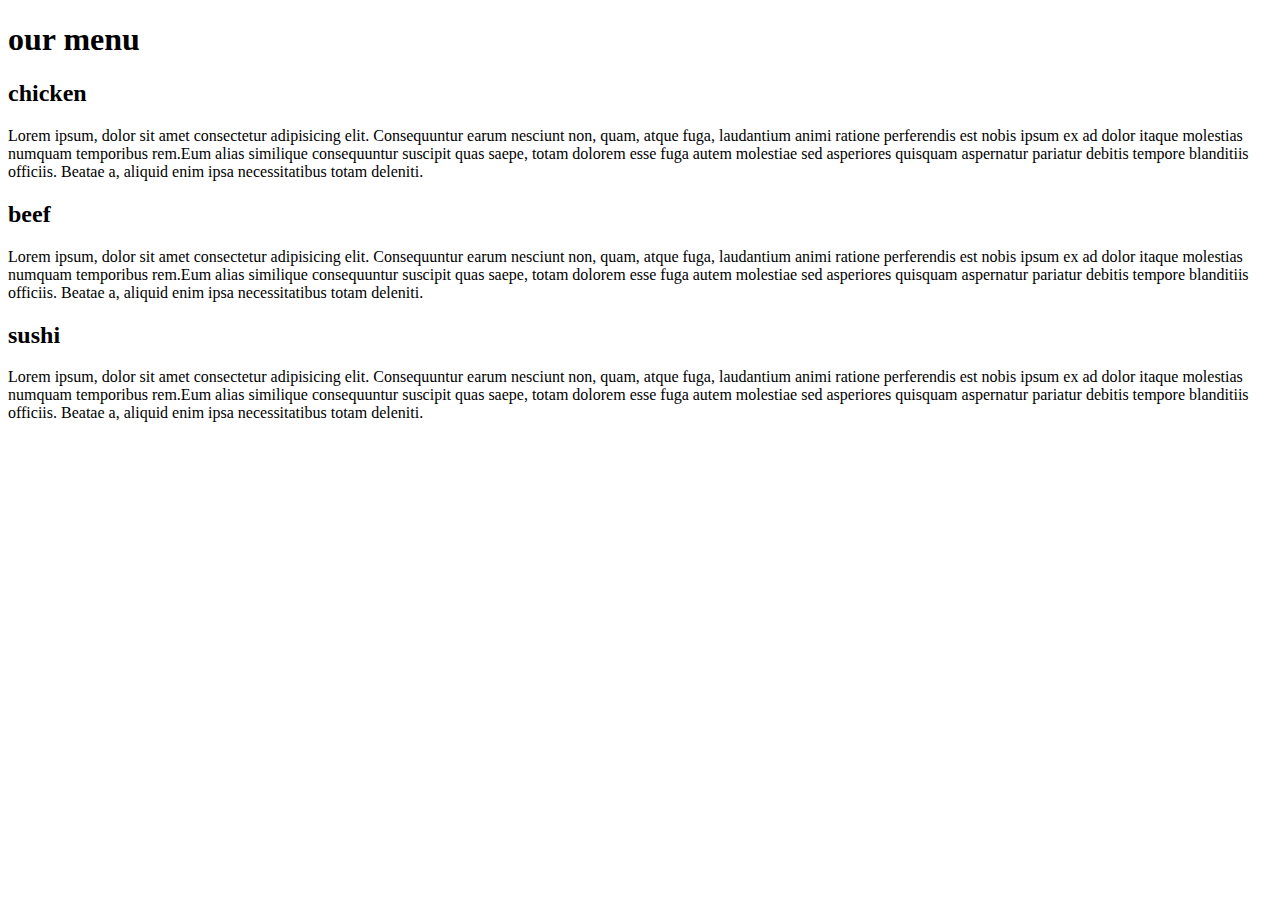
==== site/Module_2_Solution/index.html @ cb94b0c1 "My project" ====
<!DOCTYPE html>
<html lang="en">
<head>
    <meta charset="UTF-8">
    <meta name="viewport" content="width=device-width, initial-scale=1.0">
    <link rel="stylesheet" href="style.css">
    <title>Document</title>
</head>
<body>
    <main>
        <h1>our menu</h1>
        <section class="menu_items">
            <h2>chicken</h2>
            <p>Lorem ipsum, dolor sit amet consectetur adipisicing elit. Consequuntur 
                earum nesciunt non, quam, atque fuga, laudantium animi ratione perferendis est nobis ipsum ex ad dolor itaque molestias numquam temporibus rem.Eum alias similique consequuntur suscipit quas saepe, totam dolorem esse fuga autem molestiae 
                sed asperiores quisquam aspernatur pariatur debitis tempore blanditiis officiis. Beatae a, aliquid enim ipsa necessitatibus totam deleniti.</p>
        </section>
        <section class="menu_items">
            <h2>beef</h2>
            <p>Lorem ipsum, dolor sit amet consectetur adipisicing elit. Consequuntur 
                earum nesciunt non, quam, atque fuga, laudantium animi ratione perferendis est nobis ipsum ex ad dolor itaque molestias numquam temporibus rem.Eum alias similique consequuntur suscipit quas saepe, totam dolorem esse fuga autem molestiae 
                sed asperiores quisquam aspernatur pariatur debitis tempore blanditiis officiis. Beatae a, aliquid enim ipsa necessitatibus totam deleniti.</p>
        </section>
        <section class="menu_items">
            <h2>sushi</h2>
            <p>Lorem ipsum, dolor sit amet consectetur adipisicing elit. Consequuntur 
                earum nesciunt non, quam, atque fuga, laudantium animi ratione perferendis est nobis ipsum ex ad dolor itaque molestias numquam temporibus rem.Eum alias similique consequuntur suscipit quas saepe, totam dolorem esse fuga autem molestiae 
                sed asperiores quisquam aspernatur pariatur debitis tempore blanditiis officiis. Beatae a, aliquid enim ipsa necessitatibus totam deleniti.</p>
        </section>
    </main>
</body>
</html>
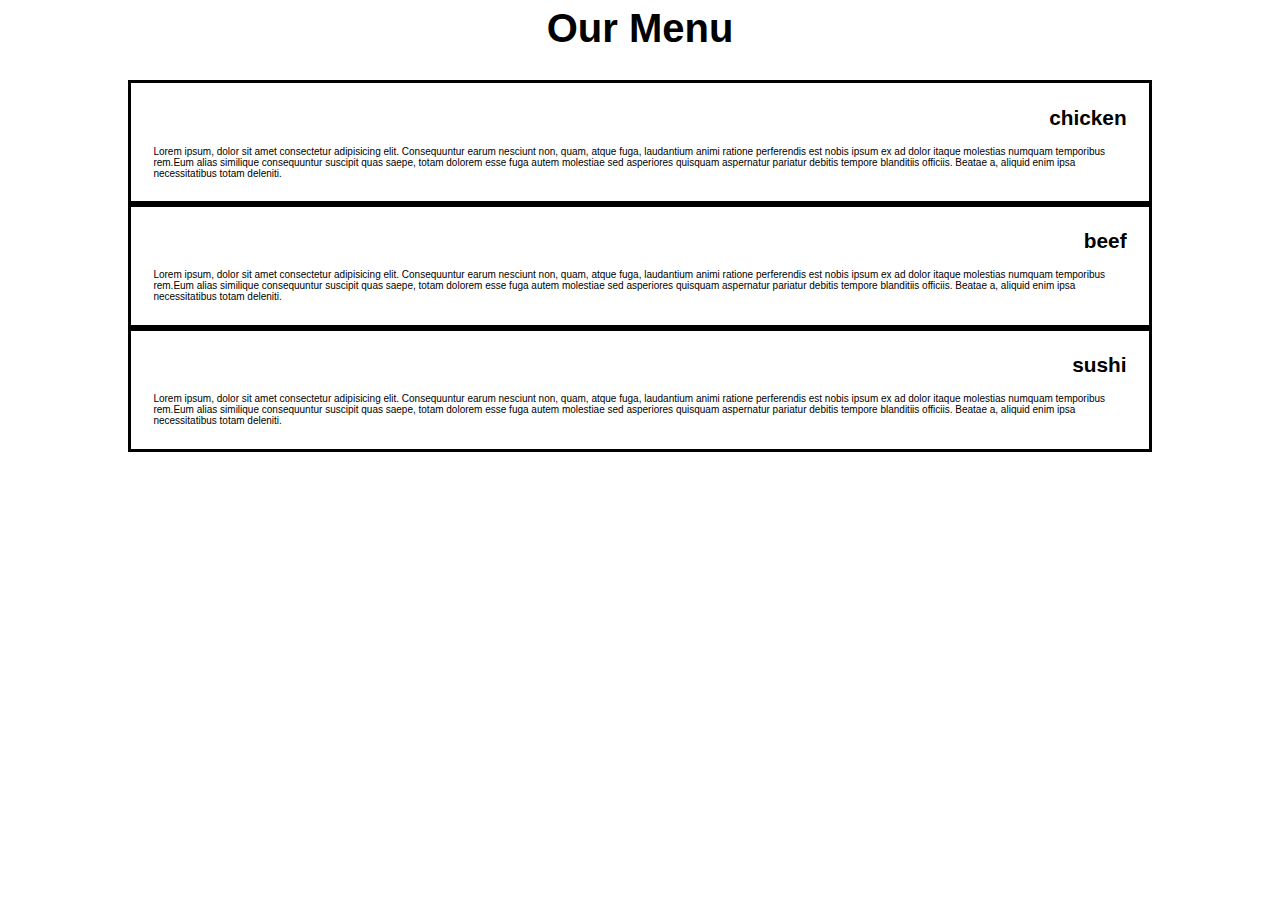
==== commit 9f73202e: "My project 2" ====
--- a/site/Module_2_Solution/index.html
+++ b/site/Module_2_Solution/index.html
@@ -3,25 +3,25 @@
 <head>
     <meta charset="UTF-8">
     <meta name="viewport" content="width=device-width, initial-scale=1.0">
-    <link rel="stylesheet" href="style.css">
+    <link rel="stylesheet" href="CSS/style.css">
     <title>Document</title>
 </head>
 <body>
     <main>
         <h1>our menu</h1>
-        <section class="menu_items">
+        <section class="menu_items chicken">
             <h2>chicken</h2>
             <p>Lorem ipsum, dolor sit amet consectetur adipisicing elit. Consequuntur 
                 earum nesciunt non, quam, atque fuga, laudantium animi ratione perferendis est nobis ipsum ex ad dolor itaque molestias numquam temporibus rem.Eum alias similique consequuntur suscipit quas saepe, totam dolorem esse fuga autem molestiae 
                 sed asperiores quisquam aspernatur pariatur debitis tempore blanditiis officiis. Beatae a, aliquid enim ipsa necessitatibus totam deleniti.</p>
         </section>
-        <section class="menu_items">
+        <section class="menu_items beef">
             <h2>beef</h2>
             <p>Lorem ipsum, dolor sit amet consectetur adipisicing elit. Consequuntur 
                 earum nesciunt non, quam, atque fuga, laudantium animi ratione perferendis est nobis ipsum ex ad dolor itaque molestias numquam temporibus rem.Eum alias similique consequuntur suscipit quas saepe, totam dolorem esse fuga autem molestiae 
                 sed asperiores quisquam aspernatur pariatur debitis tempore blanditiis officiis. Beatae a, aliquid enim ipsa necessitatibus totam deleniti.</p>
         </section>
-        <section class="menu_items">
+        <section class="menu_items sushi">
             <h2>sushi</h2>
             <p>Lorem ipsum, dolor sit amet consectetur adipisicing elit. Consequuntur 
                 earum nesciunt non, quam, atque fuga, laudantium animi ratione perferendis est nobis ipsum ex ad dolor itaque molestias numquam temporibus rem.Eum alias similique consequuntur suscipit quas saepe, totam dolorem esse fuga autem molestiae 
--- a/site/Module_2_Solution/CSS/style.css
+++ b/site/Module_2_Solution/CSS/style.css
@@ -0,0 +1,33 @@
+* {
+    margin: 0;
+    padding: 0;
+    box-sizing: border-box;
+}
+
+body {
+    font-family: Arial, Helvetica, sans-serif;
+    font-size: 10px;
+}
+
+h1{
+    padding: 0.4rem;
+    margin-bottom: 1.4rem;
+    font-size: 2.5rem;
+    text-align: center;
+    text-transform: capitalize;
+}
+
+.menu_items{
+    width: 80vw;
+    margin: auto;
+    padding: 1.4rem;
+    border: 0.2rem solid black;
+}
+.menu_items h2{
+    font-size: 1.3rem;
+    float: right;
+    margin-bottom: 1rem;
+}
+.menu_items p{
+    clear: both;
+}
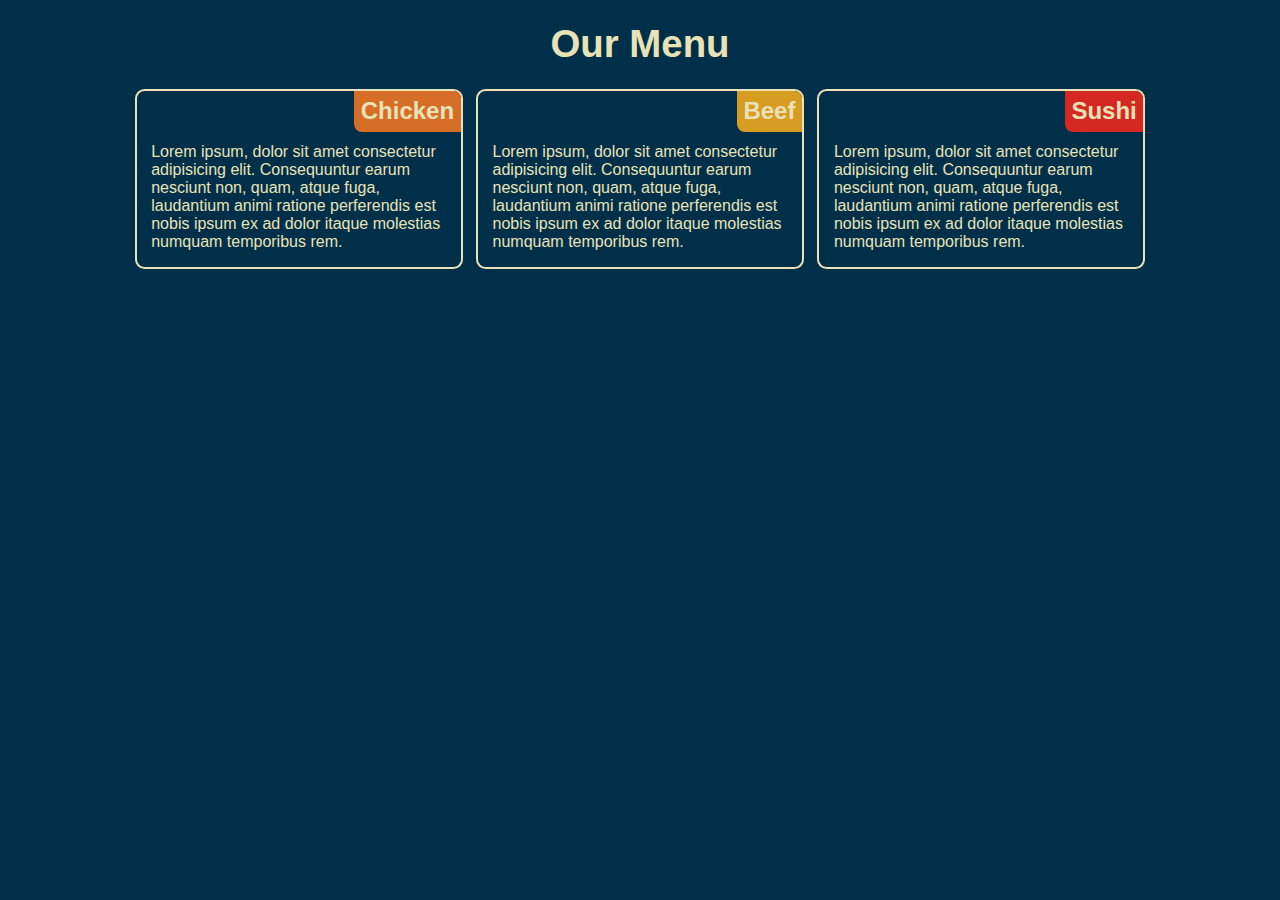
==== commit 9641d32f: "My project final" ====
--- a/site/Module_2_Solution/index.html
+++ b/site/Module_2_Solution/index.html
@@ -2,30 +2,36 @@
 <html lang="en">
 <head>
     <meta charset="UTF-8">
+    <meta name="author" content="tshabalalaaj">
     <meta name="viewport" content="width=device-width, initial-scale=1.0">
     <link rel="stylesheet" href="CSS/style.css">
-    <title>Document</title>
+    <title>Module2_Coursera Project</title>
 </head>
 <body>
     <main>
         <h1>our menu</h1>
-        <section class="menu_items chicken">
-            <h2>chicken</h2>
-            <p>Lorem ipsum, dolor sit amet consectetur adipisicing elit. Consequuntur 
-                earum nesciunt non, quam, atque fuga, laudantium animi ratione perferendis est nobis ipsum ex ad dolor itaque molestias numquam temporibus rem.Eum alias similique consequuntur suscipit quas saepe, totam dolorem esse fuga autem molestiae 
-                sed asperiores quisquam aspernatur pariatur debitis tempore blanditiis officiis. Beatae a, aliquid enim ipsa necessitatibus totam deleniti.</p>
-        </section>
-        <section class="menu_items beef">
-            <h2>beef</h2>
-            <p>Lorem ipsum, dolor sit amet consectetur adipisicing elit. Consequuntur 
-                earum nesciunt non, quam, atque fuga, laudantium animi ratione perferendis est nobis ipsum ex ad dolor itaque molestias numquam temporibus rem.Eum alias similique consequuntur suscipit quas saepe, totam dolorem esse fuga autem molestiae 
-                sed asperiores quisquam aspernatur pariatur debitis tempore blanditiis officiis. Beatae a, aliquid enim ipsa necessitatibus totam deleniti.</p>
-        </section>
-        <section class="menu_items sushi">
-            <h2>sushi</h2>
-            <p>Lorem ipsum, dolor sit amet consectetur adipisicing elit. Consequuntur 
-                earum nesciunt non, quam, atque fuga, laudantium animi ratione perferendis est nobis ipsum ex ad dolor itaque molestias numquam temporibus rem.Eum alias similique consequuntur suscipit quas saepe, totam dolorem esse fuga autem molestiae 
-                sed asperiores quisquam aspernatur pariatur debitis tempore blanditiis officiis. Beatae a, aliquid enim ipsa necessitatibus totam deleniti.</p>
+        <section class="content">
+            <section class="menu_items chicken">
+                <h2>chicken</h2>
+                <p>Lorem ipsum, dolor sit amet consectetur adipisicing elit. Consequuntur 
+                    earum nesciunt non, quam, atque fuga, laudantium animi ratione perferendis 
+                    est nobis ipsum ex ad dolor itaque molestias numquam temporibus rem.
+                   </p>
+            </section>
+            <section class="menu_items beef">
+                <h2>beef</h2>
+                <p>Lorem ipsum, dolor sit amet consectetur adipisicing elit. Consequuntur 
+                    earum nesciunt non, quam, atque fuga, laudantium animi ratione perferendis 
+                    est nobis ipsum ex ad dolor itaque molestias numquam temporibus rem.
+                </p>
+            </section>
+            <section class="menu_items sushi">
+                <h2>sushi</h2>
+                <p>Lorem ipsum, dolor sit amet consectetur adipisicing elit. Consequuntur 
+                    earum nesciunt non, quam, atque fuga, laudantium animi ratione perferendis 
+                    est nobis ipsum ex ad dolor itaque molestias numquam temporibus rem.
+                </p>
+            </section>
         </section>
     </main>
 </body>
--- a/site/Module_2_Solution/CSS/style.css
+++ b/site/Module_2_Solution/CSS/style.css
@@ -7,27 +7,84 @@
 body {
     font-family: Arial, Helvetica, sans-serif;
     font-size: 10px;
+    background-color: #003049;
+    color: #eae2b7;
 }
 
 h1{
-    padding: 0.4rem;
-    margin-bottom: 1.4rem;
-    font-size: 2.5rem;
     text-align: center;
     text-transform: capitalize;
+    font-size: 2.4rem;
+    padding: 1.4rem;
+
 }
 
 .menu_items{
-    width: 80vw;
-    margin: auto;
-    padding: 1.4rem;
-    border: 0.2rem solid black;
+    margin: 0 auto 1rem;
+    font-size:1rem;
+    border: 0.13rem solid #eae2b7;
+    border-radius: 0.6rem;
+    width: 80%;
 }
 .menu_items h2{
-    font-size: 1.3rem;
     float: right;
-    margin-bottom: 1rem;
+    padding: 0.4rem;
+    background-color: aqua;
+    margin-bottom: 0.7rem;
+    text-transform: capitalize;
+    border-top-right-radius: 0.47rem;
+    border-bottom-left-radius: 0.5rem;
+}
+.chicken h2{
+    background-color: #d66e28;
+}
+.beef h2{
+    background-color: #d69d22;
+}
+.sushi h2{
+    background-color: #d62822;
 }
 .menu_items p{
     clear: both;
+    padding: 0 0.9rem 1rem;
+
 }
+
+@media (min-width: 768px) and (max-width: 991px){
+    body{
+        width: 80vw;
+        margin: 0 auto 1rem;
+    }
+    .menu_items{
+        float: left;
+        width: 100%;
+    }
+    .chicken{
+        width: 49%;
+        float: left;
+    }
+    .beef{
+        width: 49%;
+        float: right;
+    }
+    .sushi{
+        width: 100%;
+        float: both;
+
+    }
+}
+
+@media (min-width: 992px){
+    body{
+        width: 80vw;
+        margin: 0 auto 1rem;
+    }
+    .content{
+        display: flex;
+        justify-content: space-evenly;
+    }
+    .menu_items{
+        width: 32%;
+    }
+    
+}